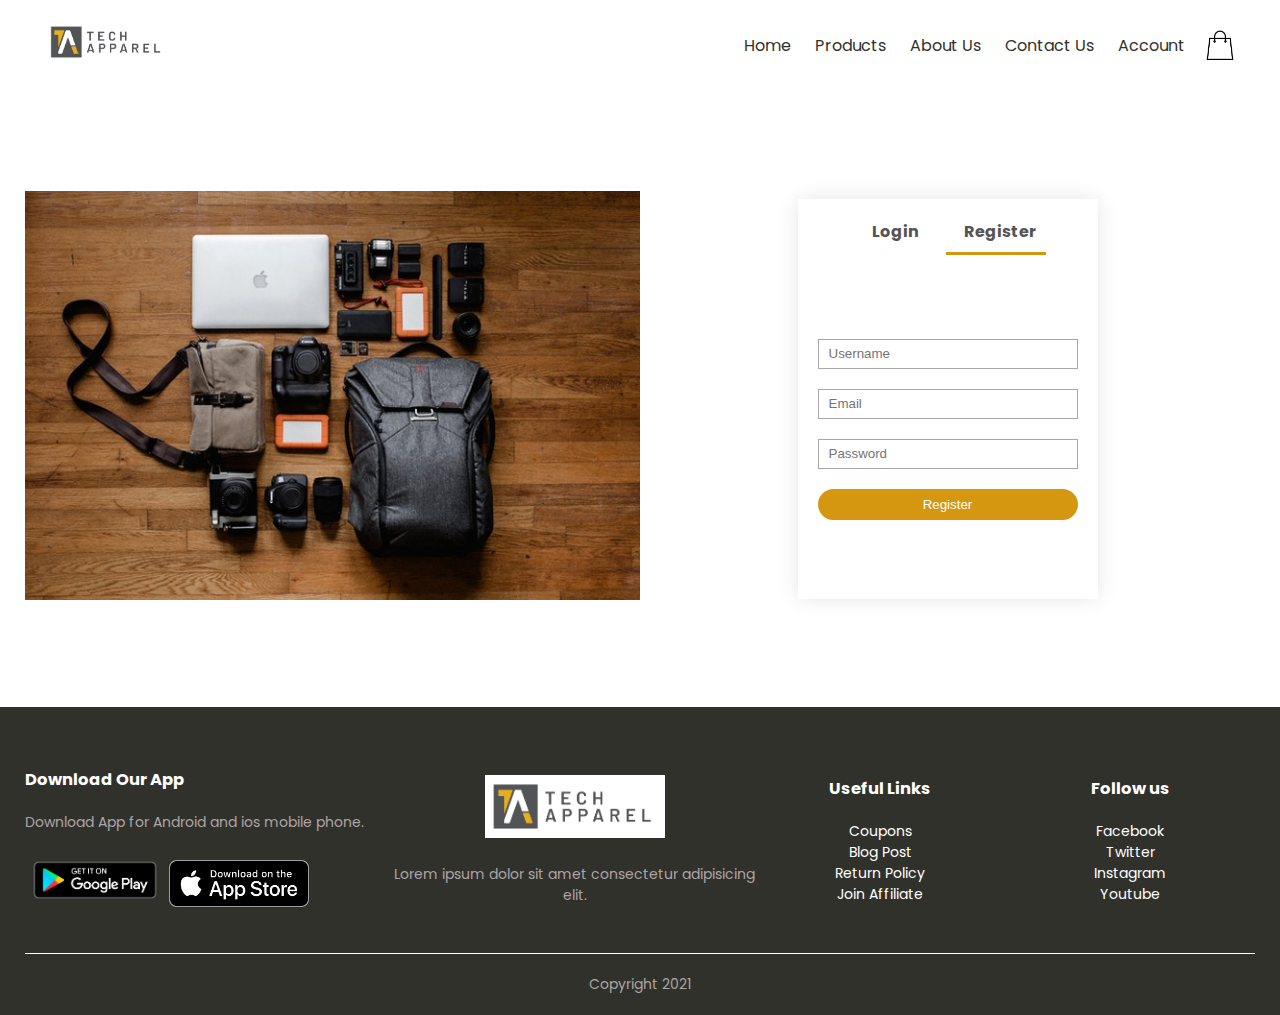
==== account.html @ adc94dff "Account Page" ====
<!DOCTYPE html>
<html lang="en">
<head>
    <meta charset="UTF-8">
    <meta name="viewport" content="width=device-width, initial-scale=1.0">
    <title>Tech Apparel - Products</title>
    <!-- CSS Here -->
    <link rel="stylesheet" href="styles/style.css">
    <!-- Google Fonts -->
    <link rel="preconnect" href="https://fonts.gstatic.com">
    <link href="https://fonts.googleapis.com/css2?family=Poppins:wght@300;400;500;600;700&display=swap" rel="stylesheet">
    <!-- FontAwesome -->
    <link rel="stylesheet" href="https://stackpath.bootstrapcdn.com/font-awesome/4.7.0/css/font-awesome.min.css">
</head>
<body>
    <!-- Header -->
   
        <!-- Nav Bar -->
        <div class="container">
                <div class="navbar">
                <div class="logo">
                    <img src="images/logo.png" width="125px" alt="Logo">
                </div>
                <nav>
                <ul id="MenuItems">
                    <li><a href="./index.html" rel="noopener noreferrer">Home</a></li>
                    <li><a href="./products.html" rel="noopener noreferrer">Products</a></li>
                    <li><a href="" rel="noopener noreferrer">About Us</a></li>
                    <li><a href="" rel="noopener noreferrer">Contact Us</a></li>
                    <li><a href="" rel="noopener noreferrer">Account</a></li>
                </ul>
                </nav>
                <img src="images/cart.png" width="30px" height="30px" alt="Cart">
                <img src="images/menu-icon.png" class="menu-icon" onclick="menutoggle()">
            </div>
      
        </div>

        <!-- Account -->

        <div class="account-page">
            <div class="container">
                <div class="row">
                    <div class="col-2">
                        <img src="images/background.jpg" width="100%" >
                    </div>
                    <div class="col-2">
                       <div class="form-container">
                           <div class="form-btn">
                               <span onclick="login()">Login</span>
                               <span onclick="register()">Register</span>
                               <hr id="Indicator">
                           </div>
                           <form id="LoginForm">
                               <input class="form-input" type="text" placeholder="Username">
                               <input class="form-input" type="password" placeholder="Password">
                               <button type="submit" class="btn">Login</button>
                               <a href="">Forgot Password</a>
                           </form>

                           <form id="RegForm">
                               <input class="form-input" type="text" placeholder="Username">
                               <input class="form-input" type="email" placeholder="Email">
                               <input class="form-input" type="password" placeholder="Password">
                               <button type="submit" class="btn">Register</button>
                               
                           </form>

                       </div>
                    </div>
                </div>
            </div>
        </div>
   

    <!-- Footer -->
    <div class="footer">
        <div class="container">
            <div class="row">
                <div class="footer-col-1">
                    <h3>Download Our App</h3>
                    <p>Download App for Android and ios mobile phone.</p>
                    <div class="app-logo">
                        <img src="images/play-store.png" alt="">
                        <img src="images/app-store.png" alt="">
                    </div>
                </div>
                <div class="footer-col-2">
                    <img src="images/logo.png" alt="">
                    <p>Lorem ipsum dolor sit amet consectetur adipisicing elit. </p>
                </div>
                <div class="footer-col-3">
                    <h3>Useful Links</h3>
                    <ul>
                        <li>Coupons</li>
                        <li>Blog Post</li>
                        <li>Return Policy</li>
                        <li>Join Affiliate</li>

                    </ul>
                </div>
                <div class="footer-col-4">
                    <h3>Follow us</h3>
                    <ul>
                        <li>Facebook</li>
                        <li>Twitter</li>
                        <li>Instagram</li>
                        <li>Youtube</li>

                    </ul>
                </div>
            </div>
            <hr>
            <p class="copyright">Copyright 2021</p>
        </div>
    </div>
<!-- JS for toggle Menu -->
<script>
    let MenuItems = document.getElementById("MenuItems");
    MenuItems.style.maxHeight = "0px";

    function menutoggle(){
        if(MenuItems.style.maxHeight == "0px"){
            MenuItems.style.maxHeight = "200px";
        } else {
            MenuItems.style.maxHeight="0px";
        }
    }
</script>
   
<!-- Js for toggle Form -->

    <script>
        let LoginForm = document.getElementById("LoginForm");
        let RegForm = document.getElementById("RegForm");
        let Indicator = document.getElementById("Indicator");

        function register(){
            RegForm.style.transform = "translateX(0px)";
            LoginForm.style.transform = "translateX(0px)";
            Indicator.style.transform = "translateX(100px)";
            
        }

        function login(){
            RegForm.style.transform = "translateX(300px)";
            LoginForm.style.transform = "translateX(300px)";
            Indicator.style.transform = "translateX(0px)";
            
        }
    </script>


</body>
</html>
---- styles/style.css ----
* {
    margin: 0;
    padding: 0;
    box-sizing: border-box;
}

body{
    font-family: 'Poppins', sans-serif;
    color: #31312b;
}

.navbar{
    display: flex;
    align-items: center;
    padding: 20px;
}

nav{
    flex: 1;
    text-align: right;
}

nav ul{
    display: inline-block;
    list-style-type: none;
}

nav ul li{
    display: inline-block;
    margin-right: 20px;

}

a{
    text-decoration: none;
    color: #31312b;
}

.container{
    max-width: 1300px;
    margin: auto;
    padding-left: 25px;
    padding-right: 25px;
}

.row{
    display: flex;
    align-items: center;
    flex-wrap: wrap;
    justify-content: space-around;
}

.col-2{
    flex-basis: 50%;
    min-width: 300px;
}

.col-2 img{
    max-width: 100%;
    padding: 50px 0;
}

.col-2 h1{
    font-size: 50px;
    line-height: 60px;
    margin: 25px 0;
}

.btn{
    display: inline-block;
    background:#31312b;
    color: #ffffff;
    padding: 8px 30px;
    margin: 30px 0;
    border-radius: 30px;
    transition: 0.5s;
}

.btn:hover{
    background: #31312b;
}

header{
    background:#ffffff;
}

header .row{
    margin-top: 70px;
}

.categories{
    margin: 70px;
}

.col-3{
    flex-basis: 30%;
    min-width: 250px;
    margin-bottom: 30px;
}

.col-3 img{
    width: 100%;
}

.small-container{
    max-width: 1080px;
    margin: auto;
    padding-left: 25px;
    padding-right: 25px;
}

.col-4{
    flex-basis: 25%;
    padding: 10px;
    min-width: 200px;
    margin-bottom: 50px;
    transition: transform 0.5s;
}

.col-4 img{
    width: 100%;
}

.title{
    text-align: center;
    margin: 0 auto 80px;
    position: relative;
    line-height: 60px;
    
}

.title::after{
    content: '';
    background:  #d69710;;
    width: 80px;
    height: 5px;
    border-radius: 5px;
    position: absolute;
    bottom: 0;
    left: 50%;
    transform: translateX(-50%);
}

h4{
    color: #31312b;
    font-weight: normal;

}

.col-4 p{
    font-size: 14px;
}

.rating .fa{
    color:#d69710;
}

.col-4:hover{
    transform: translateY(-5px);
}

/* Offer */
.offer{
    background: #31312b;
    margin-top: 80px;
    padding: 30px 0;
    color: #ffffff;
}

.col-2 .offer-img{
    padding: 50px;
}

.col-2 .btn{
    background-color: #d69710;
}

.col-2 .btn:hover{
    background-color: #ffffff;
    color: #31312b;
}

/* Testimonial */
.testimonial{
    padding-top: 100px;

}

.testimonial .col-3{
    text-align: center;
    padding: 40px 20px;
    box-shadow: 0 0 20px 0px rgba(0,0,0,0.1);
    cursor: pointer;
    transition: transform 0.5s;

}

.testimonial .col-3 img{
    width: 50px;
    margin-top: 20px;
    border-radius: 50%;
}

.testimonial .col-3:hover{
    transform: translateY(-10px);
}

.fa.fa-quote-left{
    font-size: 34px;
    color: #d69710;

}

.col-3 p{
    font-size: 12px;
    margin: 12px 0;
    color: #31312b
}

.testimonial .col-3 h3{
    font-weight: 600;
    color: #31312b;
    font-size: 16px;
}

/* Footer */
.footer{
    background: #31312b;
    color: #ffffff;
    font-size: 14px;
    padding: 60px 0 20px;
}

.footer p{
    color:  #aca5a5;
}

.footer h3{
    color: #ffffff;
    margin-bottom: 20px;
}

.footer-col-1, .footer-col-2, .footer-col-3, .footer-col-4{
    min-width: 250px;
    margin-bottom: 20px;
}

.footer-col-1{
    flex-basis: 30%;
}

.footer-col-2{
    flex: 1;
    text-align: center;
}

.footer-col-2 img{
    width: 180px;
    margin-bottom: 20px;
}

.footer-col-3, .footer-col-4{
    flex-basis: 12%;
    text-align: center;
}

ul{
    list-style-type: none;
}

.app-logo{
    margin-top: 20px;
}

.app-logo img{
    width: 140px;
}

.footer hr{
    border: none;
    background: #ffffff;
    height: 1px;
    margin: 20px 0;
}

.copyright{
    text-align: center;
}

.menu-icon{
    width: 28px;
    margin-left: 20px;
    display: none;
}
 
/* Media Query for Menu */

@media only screen and (max-width: 800px){
    nav ul{
        position: absolute;
        top: 70px;
        left: 0;
        background: #31312b;
        width: 100%;
        overflow: hidden;
        transition: max-height 0.5s;

    }

    nav ul li{
        display: block;
        margin-right: 50px;
        margin-top: 10px;
        margin-bottom: 10px;
    }

    nav ul li a{
        color: #ffffff;
    }

    .menu-icon{
        display: block;
        cursor: pointer;
    }
}






/* All Products page */

.row-2{
    justify-content: space-between;
    margin: 100px auto 50px;
}

select{
    border: 1px solid #31312b;
    padding: 5px;
}

select:focus{
    outline: none;
}

.page-btn{
    margin: 0 auto 80px;
}

.page-btn span{
    display: inline-block;
    border: 1px solid #31312b;
    margin-left: 10px; 
    width: 40px;
    height: 40px;
    text-align: center;
    line-height: 40px;
    cursor: pointer;
}

.page-btn span:hover{
    background: #d69710;
    color: #ffffff;
}

/* Single Product Details */

.single-product{
    margin-top: 80px;

}

.single-product .col-2 img{
    padding: 0;

}

.single-product .col-2{
    padding: 20px;
}

.single-product h4{
    margin: 20px 0;
    font-size: 22px;
    font-weight: bold;

}

.single-product select{
    display: block;
    padding: 10px;
    margin-top: 20px;
}

.single-product input{
    width: 50px;
    height: 40px;
    padding-left: 10px;
    font-size: 20px;
    margin-right: 10px;
    border: 1px solid #31312b;
}

input:focus{
    outline: none;
}

.single-product .fa{
    color:  #31312b;
    margin-left: 10px;
}

/* Cart Items */

.cart-page{
    margin: 80px auto;

}

table{
    width: 100%;
    border-collapse: collapse;
}


.cart-info{
    display: flex;
    flex-wrap: wrap;

}


th{
    text-align: left;
    padding: 5px;
    color: #ffffff;
    background: #d69710;
    font-weight: normal;

}

td{
    padding: 10px 5px;
}

td input{
    width: 40px;
    height: 30px;
    padding: 5px;
}

td a{
    color: #df4242;
    font-size: 12px;
}

td img{
    width: 80px;
    height: 80px;
    margin-right: 10px;
}

.total-price{
    display: flex;
    justify-content: flex-end;
}

.total-price table{
    border-top: 3px solid #d69710;
    width: 100%;
    max-width: 455px;
}

td:last-child{
    text-align: right;

}

th:last-child{
    text-align: right;
}

/* 
Account Page */


.account-page{
    padding:50px 0;
    background:#ffffff;
}

.form-container{
    background: #ffffff;
    width: 300px;
    height: 400px;
    position: relative;
    text-align: center;
    padding: 20px 0;
    margin: auto;
    box-shadow: 0 0 20px 0 rgba(0,0,0,0.1);
    overflow: hidden;
}

.form-container span{
    font-weight: bold;
    padding: 0 10px;
    color: #555;
    cursor: pointer;
    width: 100px;
    display: inline-block;
}

.form-btn{
    display: inline-block;

}

.form-container form{
    max-width: 300px;
    padding: 0 20px;
    position: absolute;
    top: 130px;
    transition: transform 1s;

}

.form-input{
    width: 100%;
    height: 30px;
    margin: 10px 0;
    padding: 0 10px;
    border: 1px solid #aca5a5;

}

form .btn{
    width: 100%;
    border: none;
    cursor: pointer;
    margin: 10px 0;
}

form .btn:focus{
    outline: none;
}

#LoginForm{
    left: -300px;

}

#RegForm{
    left: 0;
}

form a{
    font-size: 12px;
}

#Indicator{
    width: 100px;
    border: none;
    background: #d69710;
    height: 3px;
    margin-top: 8px;
    transform: translateX(100px);
    transition: transform 1s;
}


/* Media Query for less than 600 screen size */
@media only screen and (max-width: 600px){
    .row{
        text-align: center;
    }

    .col-2, .col-3, .col-4{
        flex-basis: 100%;
    }

    .single-product .row{
        text-align: left;

    }

    .single-product .col-2{
        padding: 20px 0;
    }

    .single-product h1{
        font-size: 26px;
        line-height: 32px;
    }

    .cart-info p{
        display: none;
    }

}
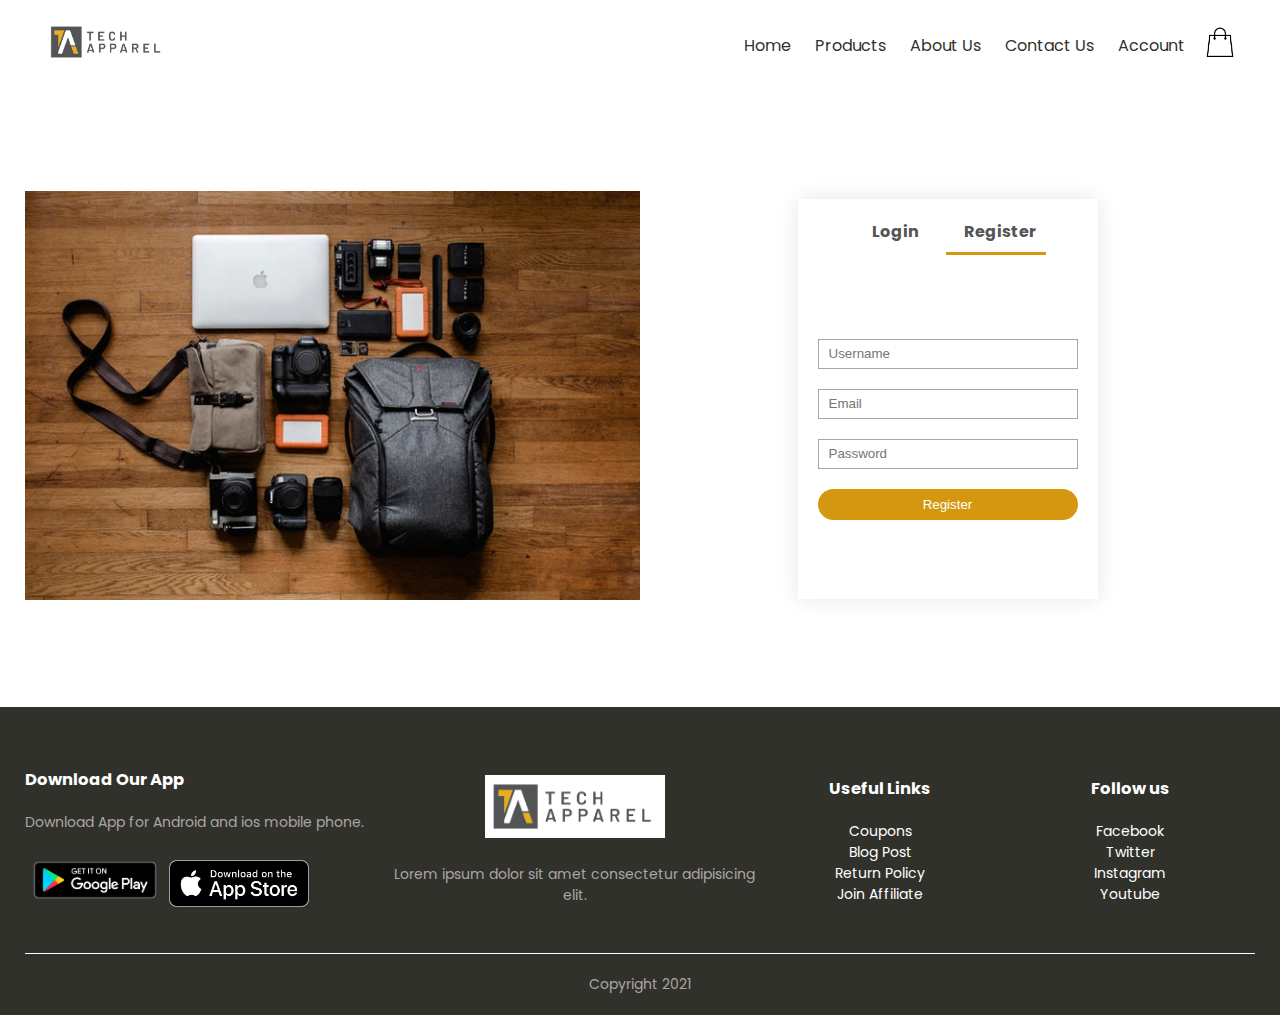
==== commit 67bb60b8: "Modify Products Page" ====
--- a/account.html
+++ b/account.html
@@ -17,24 +17,24 @@
    
         <!-- Nav Bar -->
         <div class="container">
-                <div class="navbar">
-                <div class="logo">
-                    <img src="images/logo.png" width="125px" alt="Logo">
-                </div>
-                <nav>
-                <ul id="MenuItems">
-                    <li><a href="./index.html" rel="noopener noreferrer">Home</a></li>
-                    <li><a href="./products.html" rel="noopener noreferrer">Products</a></li>
-                    <li><a href="" rel="noopener noreferrer">About Us</a></li>
-                    <li><a href="" rel="noopener noreferrer">Contact Us</a></li>
-                    <li><a href="" rel="noopener noreferrer">Account</a></li>
-                </ul>
-                </nav>
-                <img src="images/cart.png" width="30px" height="30px" alt="Cart">
-                <img src="images/menu-icon.png" class="menu-icon" onclick="menutoggle()">
+            <div class="navbar">
+            <div class="logo">
+                <a href="./index.html"><img src="images/logo.png" width="125px" alt="Logo"></a>
             </div>
-      
+            <nav>
+            <ul id="MenuItems">
+                <li><a href="./index.html" rel="noopener noreferrer">Home</a></li>
+                <li><a href="./products.html" rel="noopener noreferrer">Products</a></li>
+                <li><a href="" rel="noopener noreferrer">About Us</a></li>
+                <li><a href="" rel="noopener noreferrer">Contact Us</a></li>
+                <li><a href="./account.html" rel="noopener noreferrer">Account</a></li>
+            </ul>
+            </nav>
+            <a href="./cart.html"><img src="images/cart.png" width="30px" height="30px" alt="Cart"></a>
+            <img src="images/menu-icon.png" class="menu-icon" onclick="menutoggle()">
         </div>
+  
+    </div>
 
         <!-- Account -->
 
@@ -55,6 +55,7 @@
                                <input class="form-input" type="text" placeholder="Username">
                                <input class="form-input" type="password" placeholder="Password">
                                <button type="submit" class="btn">Login</button>
+                               <a href="" class="btn" id="DemoBtn">Demo Login</a>
                                <a href="">Forgot Password</a>
                            </form>
 
--- a/styles/style.css
+++ b/styles/style.css
@@ -68,16 +68,24 @@
 
 .btn{
     display: inline-block;
-    background:#31312b;
+    background:#69ad41;
     color: #ffffff;
     padding: 8px 30px;
-    margin: 30px 0;
+    margin: 5px 0;
     border-radius: 30px;
     transition: 0.5s;
+    cursor: pointer;
+    border: none;
+    
 }
 
 .btn:hover{
-    background: #31312b;
+    background: #43831e;
+    color: #ffffff;
+}
+
+.btn:focus{
+    outline: none;
 }
 
 header{
@@ -176,8 +184,8 @@
 }
 
 .col-2 .btn:hover{
-    background-color: #ffffff;
-    color: #31312b;
+    background-color: #555;
+    color: #ffffff;
 }
 
 /* Testimonial */
@@ -569,6 +577,13 @@
     transition: transform 1s;
 }
 
+#DemoBtn{
+    background-color:#555;
+    color: #d69710;
+}
+
+
+
 
 /* Media Query for less than 600 screen size */
 @media only screen and (max-width: 600px){
